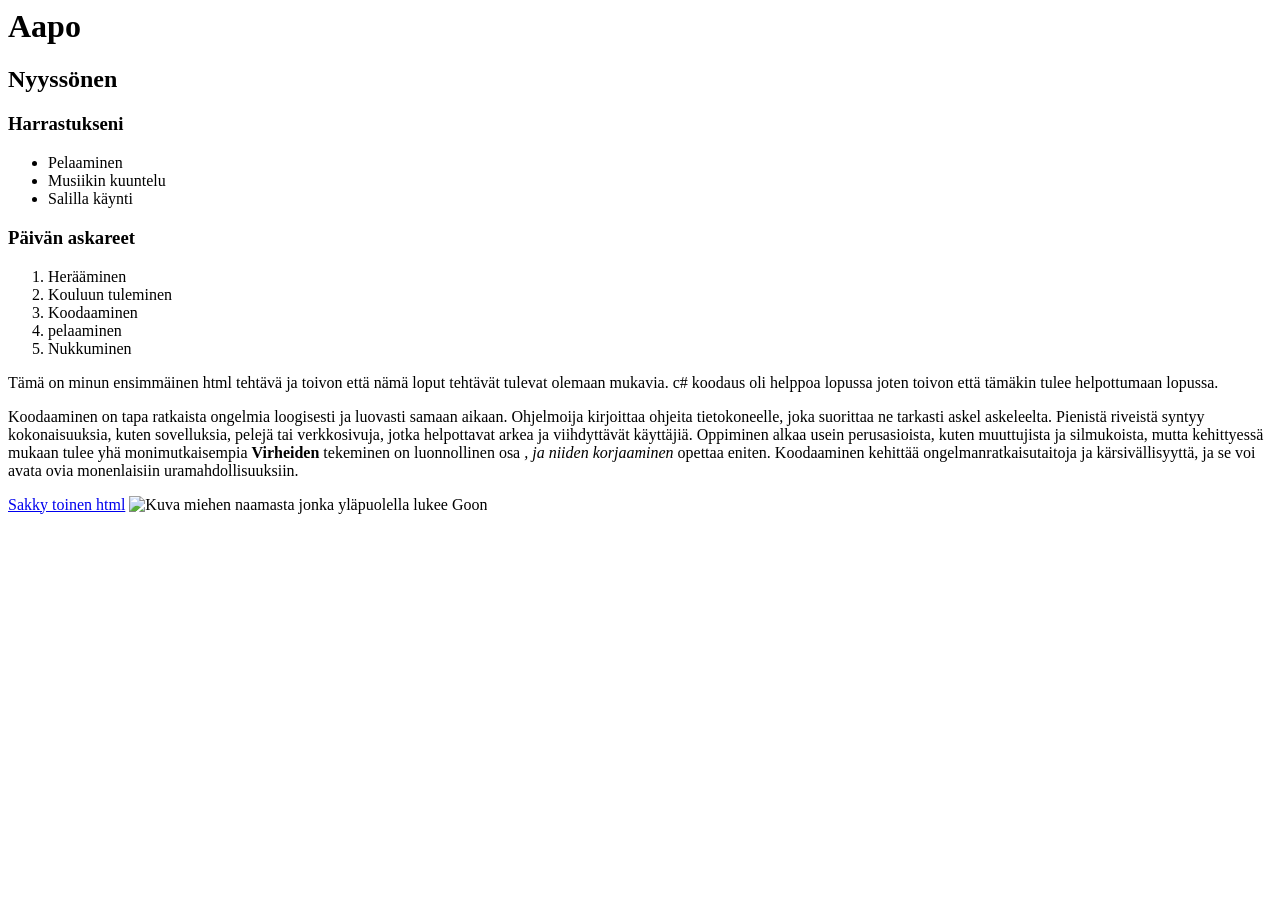
==== CV/index.html @ aeab3958 "Minun CV kesken" ====
<html>
    <head>
          
    </head>

    <body>
        <h1>Aapo</h1>
        <h2>Nyyssönen</h2>
        <h3>Harrastukseni</h3>
        <ul>
            <li>Pelaaminen</li>
            <li>Musiikin kuuntelu</li>
            <li>Salilla käynti</li>
        </ul>
        <h3>Päivän askareet</h3>
        <ol>
            <li>Herääminen</li>
            <li>Kouluun tuleminen</li>
            <li>Koodaaminen</li>
            <li>pelaaminen</li>
            <li>Nukkuminen</li>
        </ol>
        <p>
            Tämä on minun ensimmäinen html tehtävä ja toivon
            että nämä loput tehtävät tulevat olemaan mukavia.
            c# koodaus oli helppoa lopussa joten toivon että
            tämäkin tulee helpottumaan lopussa.
            </p>
            <p>
            Koodaaminen on tapa ratkaista ongelmia loogisesti
            ja luovasti samaan aikaan. Ohjelmoija kirjoittaa
            ohjeita tietokoneelle, joka suorittaa ne tarkasti
            askel askeleelta. Pienistä riveistä syntyy kokonaisuuksia,
            kuten sovelluksia, pelejä tai verkkosivuja, jotka helpottavat
            arkea ja viihdyttävät käyttäjiä.

            Oppiminen alkaa usein perusasioista, kuten muuttujista
            ja silmukoista, mutta kehittyessä mukaan tulee yhä
            monimutkaisempia <b> Virheiden </b> tekeminen on
            luonnollinen osa <i>, ja niiden korjaaminen </i> opettaa
            eniten. Koodaaminen kehittää ongelmanratkaisutaitoja ja
            kärsivällisyyttä, ja se voi avata ovia monenlaisiin uramahdollisuuksiin.
        </p>
        <a href="https://www.sakky.fi">Sakky </a>
        <a href="about.html">toinen html</a>
        <img src ="lataus.jpg" alt="Kuva miehen naamasta jonka yläpuolella lukee Goon">
    </body>

</html>
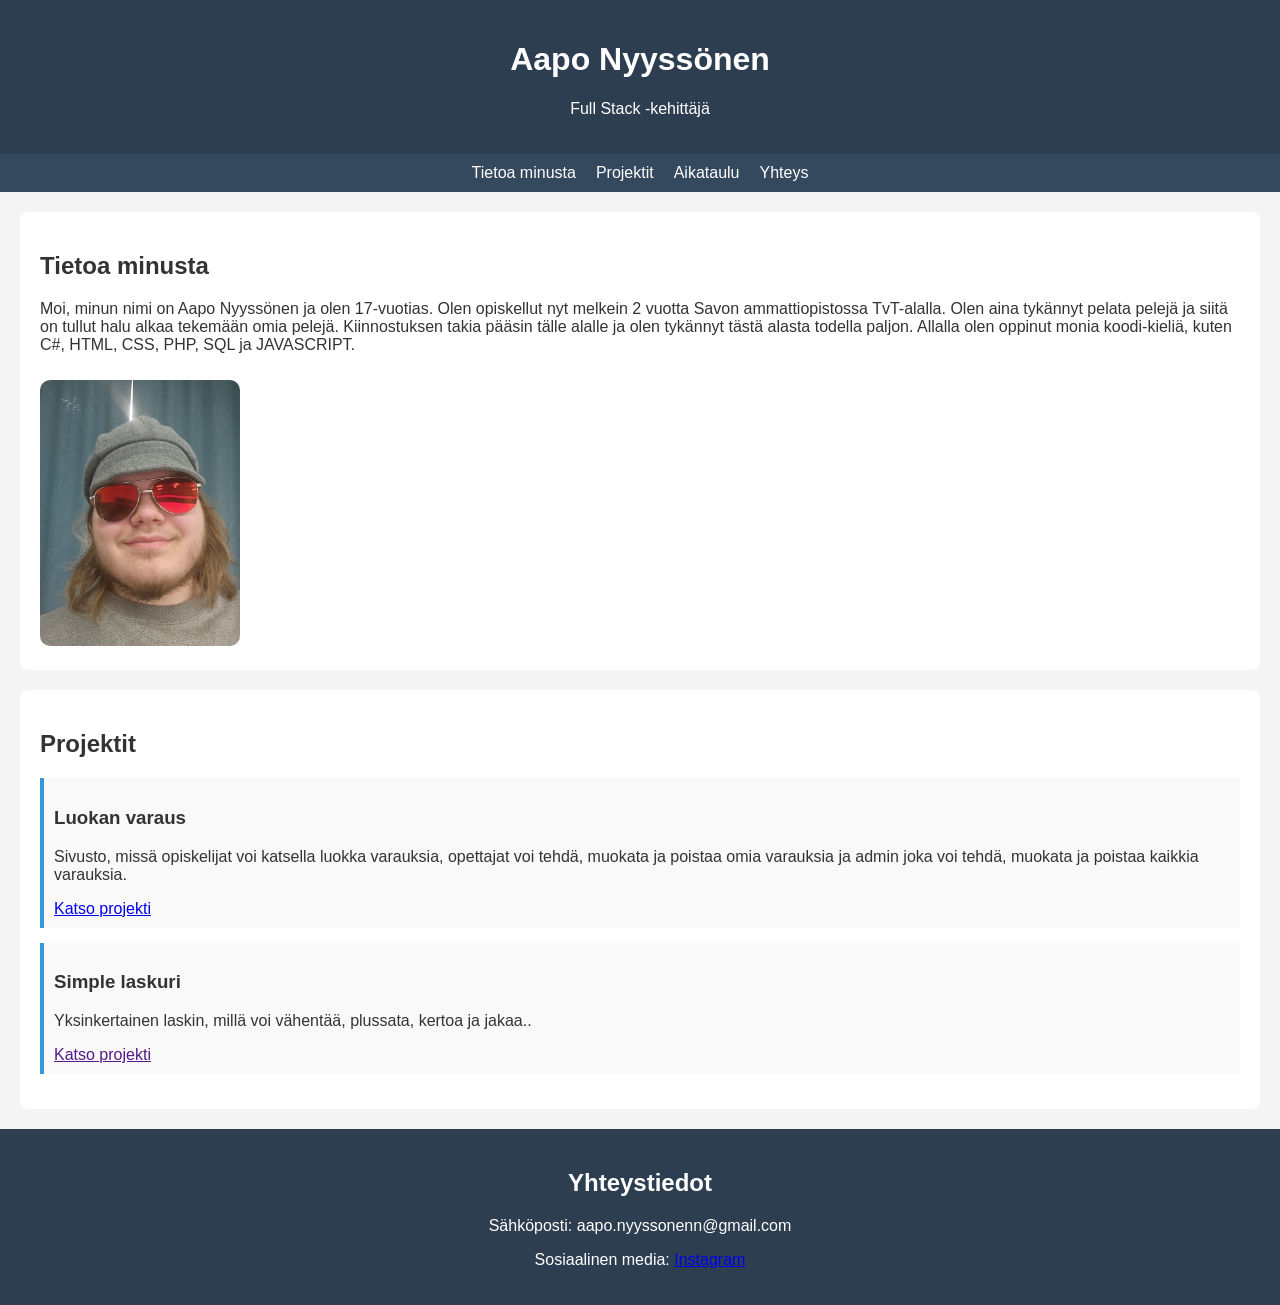
==== commit cde1221c: "Nyt lisätty projekti koodiin mukaan näytettäväksi, mutta ei toimi" ====
--- a/CV/index.html
+++ b/CV/index.html
@@ -1,49 +1,65 @@
-<html>
-    <head>
-          
-    </head>
+<!DOCTYPE html>
+<html lang="fi">
+<head>
+    <meta charset="UTF-8">
+    <meta name="viewport" content="width=device-width, initial-scale=1.0">
+    <title>Oma portfolio</title>
+    <link rel="stylesheet" href="koe.css">
+</head>
+<body>
 
-    <body>
-        <h1>Aapo</h1>
-        <h2>Nyyssönen</h2>
-        <h3>Harrastukseni</h3>
-        <ul>
-            <li>Pelaaminen</li>
-            <li>Musiikin kuuntelu</li>
-            <li>Salilla käynti</li>
-        </ul>
-        <h3>Päivän askareet</h3>
-        <ol>
-            <li>Herääminen</li>
-            <li>Kouluun tuleminen</li>
-            <li>Koodaaminen</li>
-            <li>pelaaminen</li>
-            <li>Nukkuminen</li>
-        </ol>
-        <p>
-            Tämä on minun ensimmäinen html tehtävä ja toivon
-            että nämä loput tehtävät tulevat olemaan mukavia.
-            c# koodaus oli helppoa lopussa joten toivon että
-            tämäkin tulee helpottumaan lopussa.
-            </p>
-            <p>
-            Koodaaminen on tapa ratkaista ongelmia loogisesti
-            ja luovasti samaan aikaan. Ohjelmoija kirjoittaa
-            ohjeita tietokoneelle, joka suorittaa ne tarkasti
-            askel askeleelta. Pienistä riveistä syntyy kokonaisuuksia,
-            kuten sovelluksia, pelejä tai verkkosivuja, jotka helpottavat
-            arkea ja viihdyttävät käyttäjiä.
+<header>
+    <h1>Aapo Nyyssönen</h1>
+    <p>Full Stack -kehittäjä</p>
+</header>
 
-            Oppiminen alkaa usein perusasioista, kuten muuttujista
-            ja silmukoista, mutta kehittyessä mukaan tulee yhä
-            monimutkaisempia <b> Virheiden </b> tekeminen on
-            luonnollinen osa <i>, ja niiden korjaaminen </i> opettaa
-            eniten. Koodaaminen kehittää ongelmanratkaisutaitoja ja
-            kärsivällisyyttä, ja se voi avata ovia monenlaisiin uramahdollisuuksiin.
-        </p>
-        <a href="https://www.sakky.fi">Sakky </a>
-        <a href="about.html">toinen html</a>
-        <img src ="lataus.jpg" alt="Kuva miehen naamasta jonka yläpuolella lukee Goon">
-    </body>
+<nav>
+    <ul>
+        <li><a href="#tietoa">Tietoa minusta</a></li>
+        <li><a href="#projektit">Projektit</a></li>
+        <li><a href="#aikataulu">Aikataulu</a></li>
+        <li><a href="#yhteys">Yhteys</a></li>
+    </ul>
+</nav>
 
+<section id="tietoa">
+    <h2>Tietoa minusta</h2>
+    <p>
+        Moi, minun nimi on Aapo Nyyssönen ja olen 17-vuotias. Olen opiskellut nyt melkein 2 vuotta Savon ammattiopistossa TvT-alalla.
+        Olen aina tykännyt pelata pelejä ja siitä on tullut halu alkaa tekemään omia pelejä. Kiinnostuksen takia pääsin tälle alalle ja 
+        olen tykännyt tästä alasta todella paljon. Allalla olen oppinut monia koodi-kieliä, kuten C#, HTML, CSS, PHP, SQL ja JAVASCRIPT.
+    </p>
+
+    <img src="aapo.jpg" alt="Profiilikuva Aaposta">
+</section>
+
+<section id="projektit">
+    <h2>Projektit</h2>
+
+    <div class="projekti">
+        <h3>Luokan varaus</h3>
+        <p>Sivusto, missä opiskelijat voi katsella luokka varauksia,
+            opettajat voi tehdä, muokata ja poistaa omia varauksia ja 
+            admin joka voi tehdä, muokata ja poistaa kaikkia varauksia.</p>
+        <a href="src/index.php">Katso projekti</a>
+    </div>
+
+    <div class="projekti">
+        <h3>Simple laskuri</h3>
+        <p>Yksinkertainen laskin, millä voi vähentää, plussata, kertoa
+            ja jakaa..</p>
+        <a href="">Katso projekti</a>
+    </div>
+</section>
+
+<footer id="yhteys">
+    <h2>Yhteystiedot</h2>
+    <p>Sähköposti: aapo.nyyssonenn@gmail.com</p>
+    <p>
+        Sosiaalinen media:
+        <a href="https://www.instagram.com/georgiahty" target="_blank">Instagram</a>
+    </p>
+</footer>
+
+</body>
 </html>
--- a/CV/koe.css
+++ b/CV/koe.css
@@ -0,0 +1,84 @@
+body {
+    font-family: Arial, sans-serif;
+    margin: 0;
+    background-color: #f4f4f4;
+    color: #333;
+}
+
+header {
+    background-color: #2c3e50;
+    color: white;
+    text-align: center;
+    padding: 20px;
+}
+
+nav {
+    background-color: #34495e;
+    padding: 10px;
+}
+
+nav ul {
+    list-style: none;
+    display: flex;
+    justify-content: center;
+    gap: 20px;
+    margin: 0;
+    padding: 0;
+}
+
+nav a {
+    color: white;
+    text-decoration: none;
+}
+
+section {
+    background: white;
+    margin: 20px;
+    padding: 20px;
+    border-radius: 8px;
+}
+
+img {
+    width: 200px;
+    border-radius: 10px;
+    margin-top: 10px;
+}
+
+.projekti {
+    margin-bottom: 15px;
+    padding: 10px;
+    border-left: 4px solid #3498db;
+    background-color: #f9f9f9;
+}
+
+table {
+    width: 100%;
+    border-collapse: collapse;
+    margin-top: 10px;
+}
+
+table, th, td {
+    border: 1px solid #ccc;
+}
+
+th, td {
+    padding: 10px;
+    text-align: left;
+}
+
+th {
+    background-color: #3498db;
+    color: white;
+}
+
+footer {
+    background-color: #2c3e50;
+    color: white;
+    text-align: center;
+    padding: 20px;
+}
+
+iframe {
+    margin-top: 15px;
+    max-width: 100%;
+}
